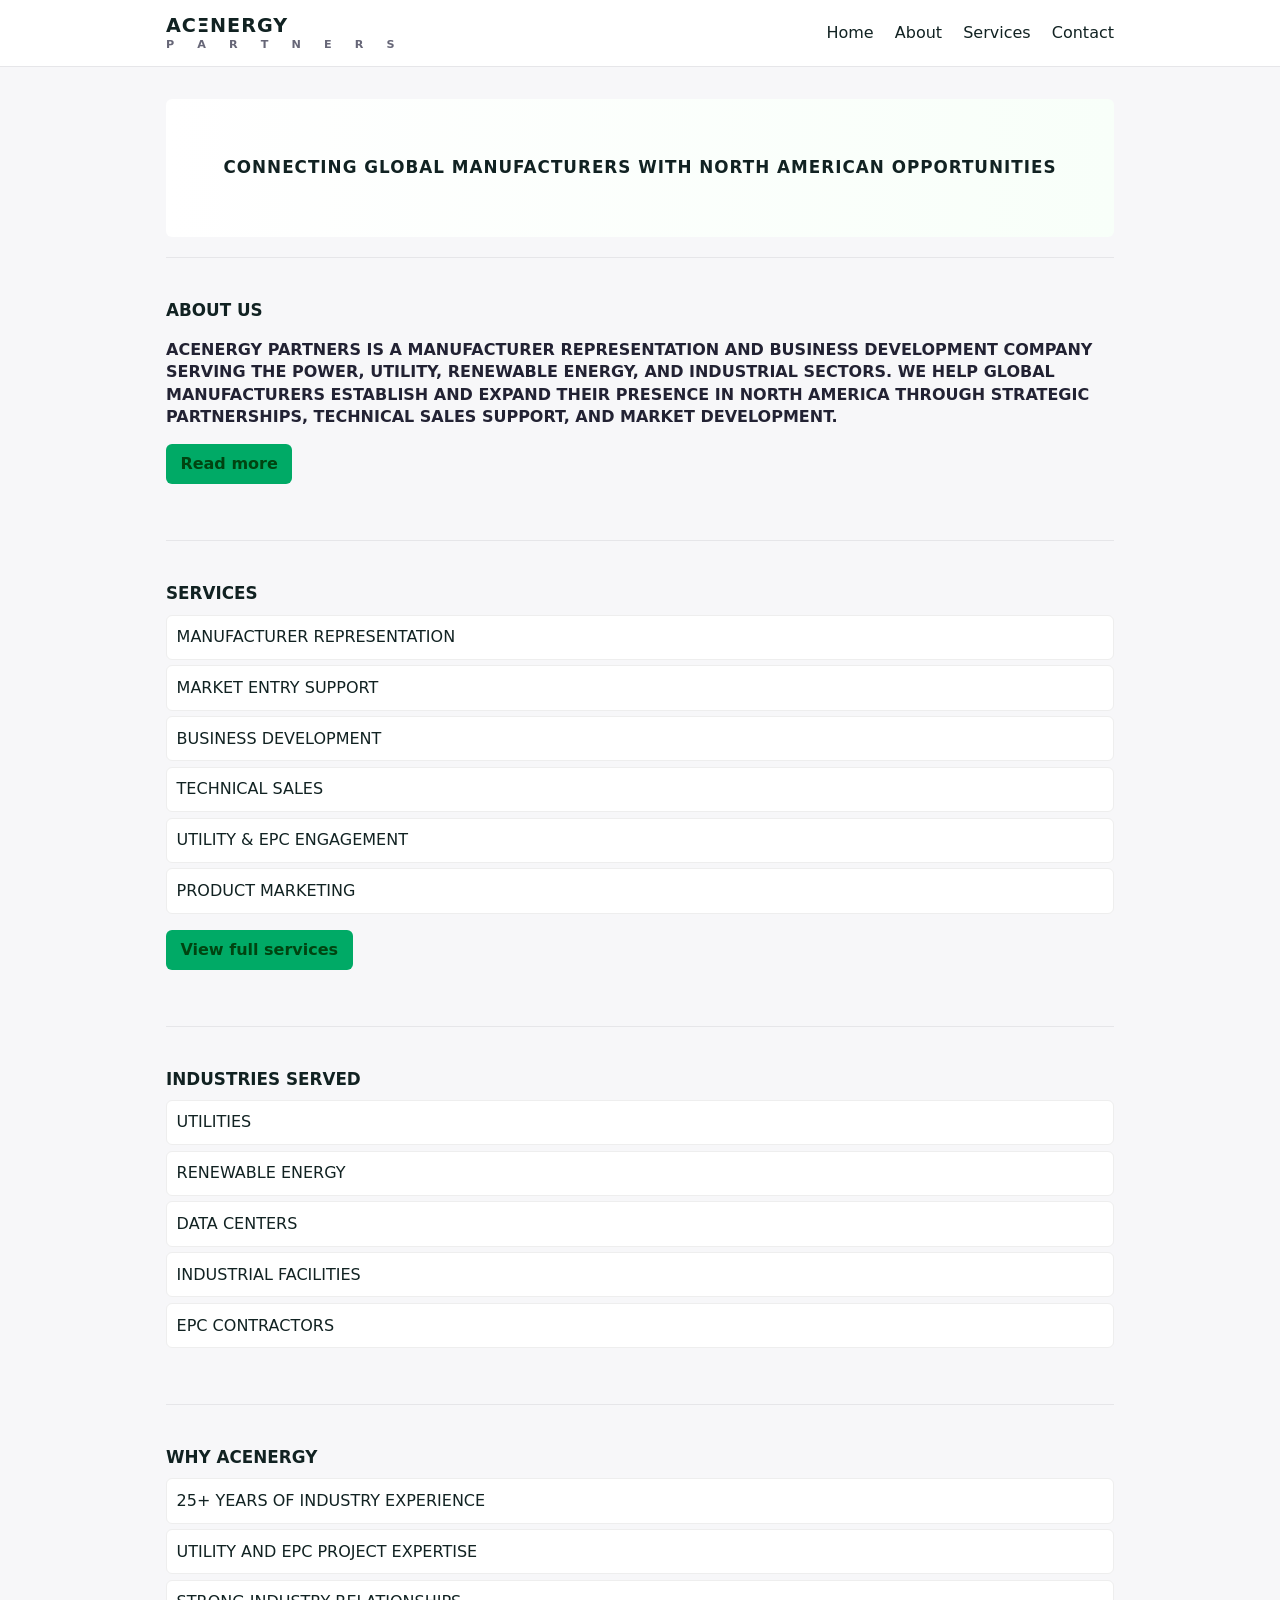
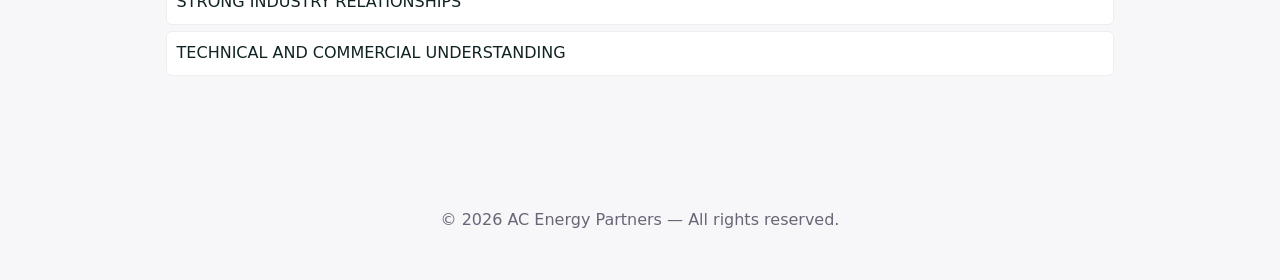
==== index.html @ e090b13f "Initial ACΞNERGY site — publish to GitHub Pages" ====
<!doctype html>
<html lang="en">
<head>
  <meta charset="utf-8" />
  <meta name="viewport" content="width=device-width,initial-scale=1" />
  <meta name="description" content="ACΞNERGY — Manufacturer Representation, Energy Infrastructure, Market Development" />
  <title>AC Energy Partners — Home</title>
  <link rel="stylesheet" href="styles.css" />
</head>
<body>
  <header class="site-header">
    <div class="container header-inner">
      <h1 class="brand">
        <span class="logo-main">ACΞNERGY</span>
        <span class="logo-sub">P A R T N E R S</span>
      </h1>
      <nav>
        <a href="index.html" aria-current="page">Home</a>
        <a href="about.html">About</a>
        <a href="services.html">Services</a>
        <a href="contact.html">Contact</a>
      </nav>
    </div>
  </header>

  <main class="container">
    <section class="hero hero-large">
      <h2 class="hero-title">CONNECTING GLOBAL MANUFACTURERS WITH NORTH AMERICAN OPPORTUNITIES</h2>
    </section>

    <hr class="section-divider">

    <section id="about" class="section-block">
      <h2>ABOUT US</h2>
      <p class="lead-uppercase">ACENERGY PARTNERS IS A MANUFACTURER REPRESENTATION AND BUSINESS DEVELOPMENT COMPANY SERVING THE POWER, UTILITY, RENEWABLE ENERGY, AND INDUSTRIAL SECTORS. WE HELP GLOBAL MANUFACTURERS ESTABLISH AND EXPAND THEIR PRESENCE IN NORTH AMERICA THROUGH STRATEGIC PARTNERSHIPS, TECHNICAL SALES SUPPORT, AND MARKET DEVELOPMENT.</p>
      <p><a class="cta" href="about.html">Read more</a></p>
    </section>

    <hr class="section-divider">

    <section id="services" class="section-block">
      <h2>SERVICES</h2>
      <ul class="bullet-list">
        <li>MANUFACTURER REPRESENTATION</li>
        <li>MARKET ENTRY SUPPORT</li>
        <li>BUSINESS DEVELOPMENT</li>
        <li>TECHNICAL SALES</li>
        <li>UTILITY &amp; EPC ENGAGEMENT</li>
        <li>PRODUCT MARKETING</li>
      </ul>
      <p><a class="cta" href="services.html">View full services</a></p>
    </section>

    <hr class="section-divider">

    <section id="industries" class="section-block">
      <h2>INDUSTRIES SERVED</h2>
      <ul class="bullet-list">
        <li>UTILITIES</li>
        <li>RENEWABLE ENERGY</li>
        <li>DATA CENTERS</li>
        <li>INDUSTRIAL FACILITIES</li>
        <li>EPC CONTRACTORS</li>
      </ul>
    </section>

    <hr class="section-divider">

    <section id="why" class="section-block">
      <h2>WHY ACENERGY</h2>
      <ul class="bullet-list">
        <li>25+ YEARS OF INDUSTRY EXPERIENCE</li>
        <li>UTILITY AND EPC PROJECT EXPERTISE</li>
        <li>STRONG INDUSTRY RELATIONSHIPS</li>
        <li>TECHNICAL AND COMMERCIAL UNDERSTANDING</li>
      </ul>
    </section>
  </main>

  <footer class="site-footer">
    <div class="container">
      <p>&copy; <span id="year"></span> AC Energy Partners — All rights reserved.</p>
    </div>
  </footer>

  <script>
    document.getElementById('year').textContent = new Date().getFullYear();
  </script>
</body>
</html>
---- styles.css ----
:root{--accent:#0a6;--bg:#f7f7f9;--text:#122}
*{box-sizing:border-box}
body{font-family:system-ui,-apple-system,Segoe UI,Roboto,"Helvetica Neue",Arial;line-height:1.5;color:var(--text);background:var(--bg);margin:0}
.container{max-width:980px;margin:0 auto;padding:1rem}

/* header */
.site-header{background:#fff;border-bottom:1px solid #e6e6e9}
.header-inner{display:flex;align-items:center;justify-content:space-between;padding:1rem}
.brand{margin:0;line-height:1}
.brand .logo-main{display:block;font-weight:800;font-size:1.2rem;letter-spacing:1px}
.brand .logo-sub{display:block;font-weight:600;font-size:0.7rem;letter-spacing:0.6rem;color:#667;margin-top:4px}
nav a{margin-left:1rem;color:inherit;text-decoration:none}

/* hero and content */
.hero{padding:2.5rem 1rem;border-radius:6px;margin-top:1rem;background:linear-gradient(90deg,#fff,#f8fff9)}
.hero-large{padding:3.5rem 1rem;text-align:center}
.hero-title{margin:0;font-size:1.05rem;letter-spacing:1px;font-weight:700;color:var(--text)}

/* sections */
.section-block{padding:1.25rem 0}
.section-block h2{margin:0 0 .5rem 0;font-size:1.05rem}
.lead-uppercase{text-transform:none;font-weight:600;line-height:1.4;color:#223}
.bullet-list{list-style:none;padding-left:0;margin:0.5rem 0 1rem 0}
.bullet-list li{background:#fff;margin:0.35rem 0;padding:.6rem;border-radius:6px;border:1px solid #eee}
.services-list li{padding:.8rem}

/* divider */
.section-divider{border:0;height:1px;background:#e6e6e9;margin:1.25rem 0}

/* CTA */
.cta{display:inline-block;background:var(--accent);color:#041;font-weight:600;padding:.5rem .9rem;border-radius:6px;text-decoration:none}

/* footer */
.site-footer{padding:1rem 0;text-align:center;color:#667;margin-top:2rem}

/* responsive */
@media (max-width:600px){
  .header-inner{flex-direction:column;align-items:flex-start}
  nav{margin-top:.5rem}
  .brand .logo-main{font-size:1.05rem}
  .brand .logo-sub{font-size:0.65rem;letter-spacing:0.45rem}
  .hero-title{font-size:0.95rem}
}
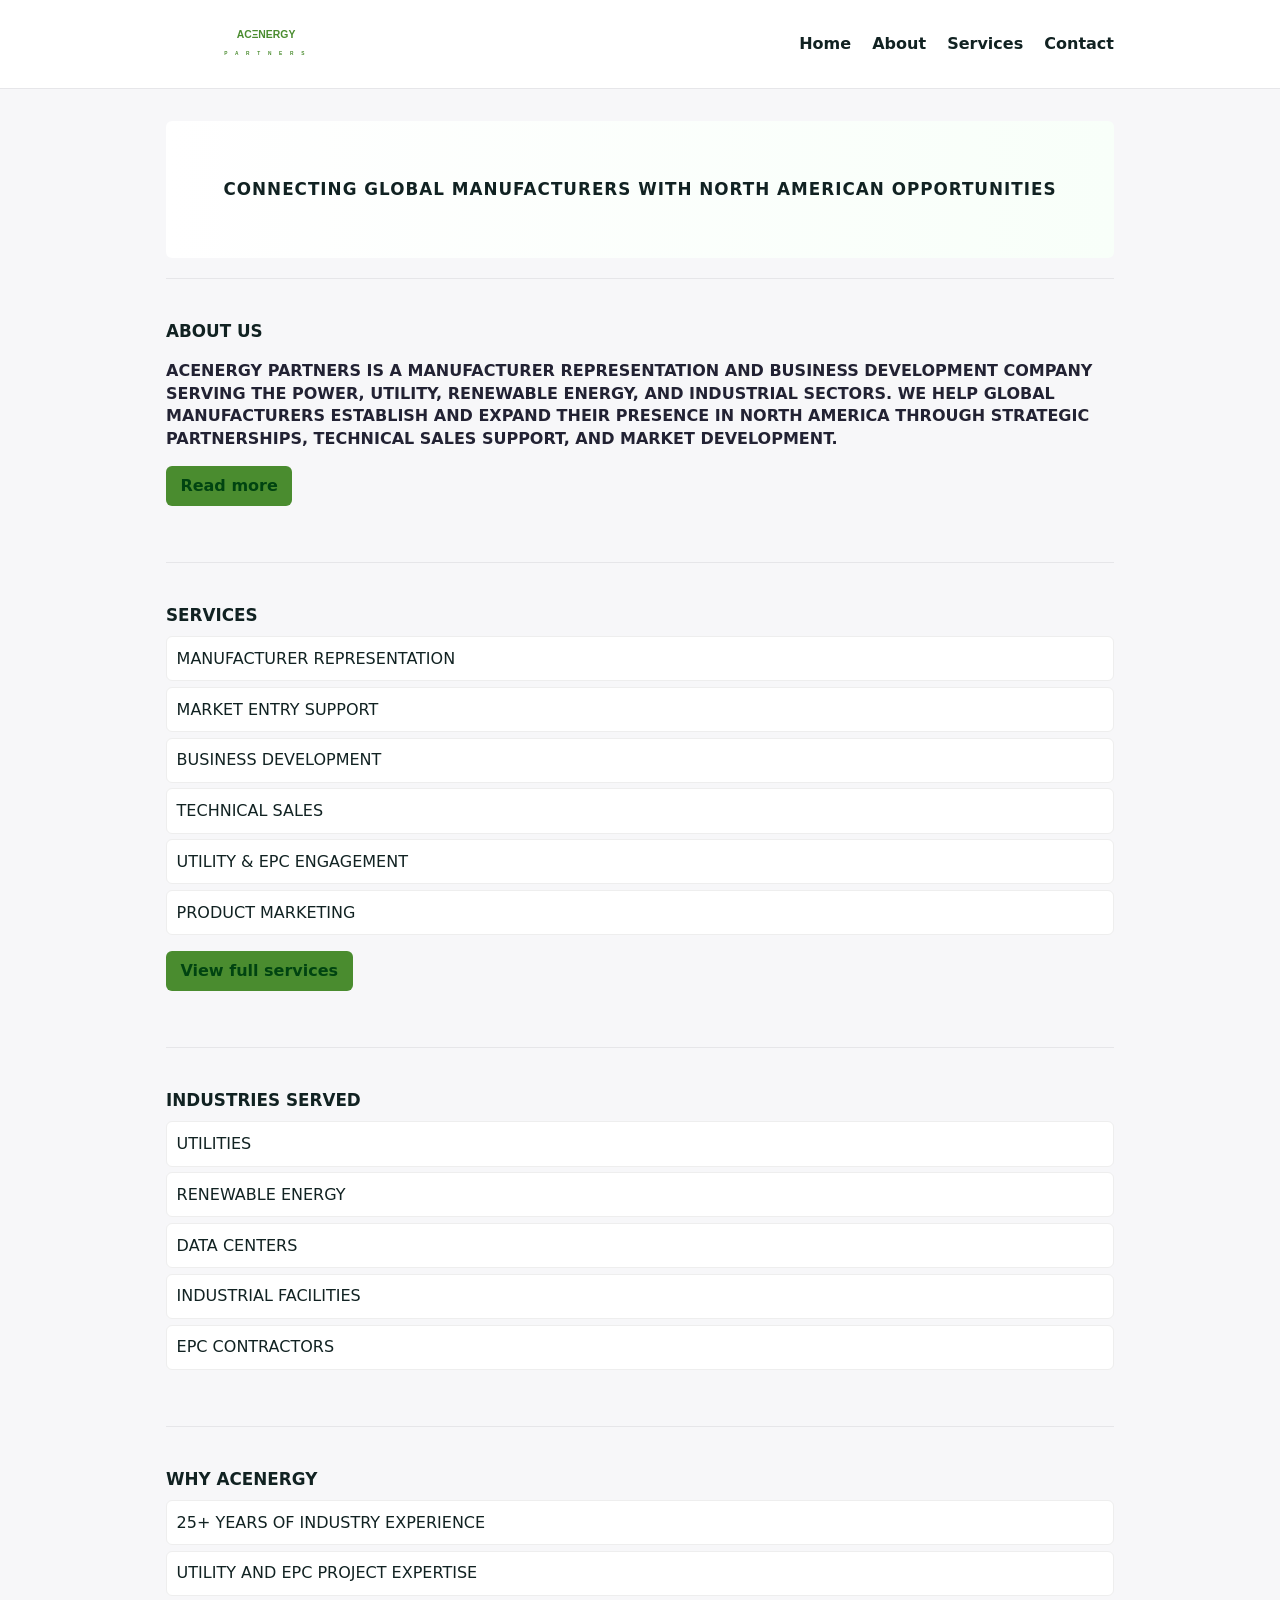
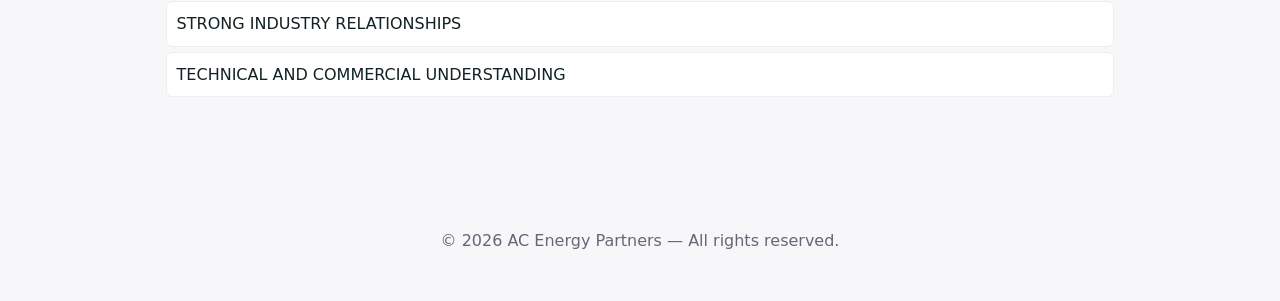
==== commit 0cb25329: "Add image logo to header and adjust styles" ====
--- a/index.html
+++ b/index.html
@@ -10,10 +10,9 @@
 <body>
   <header class="site-header">
     <div class="container header-inner">
-      <h1 class="brand">
-        <span class="logo-main">ACΞNERGY</span>
-        <span class="logo-sub">P A R T N E R S</span>
-      </h1>
+      <a class="brand" href="index.html">
+        <img src="logo.svg" alt="ACΞNERGY P A R T N E R S" class="site-logo" />
+      </a>
       <nav>
         <a href="index.html" aria-current="page">Home</a>
         <a href="about.html">About</a>
--- a/styles.css
+++ b/styles.css
@@ -1,4 +1,4 @@
-:root{--accent:#0a6;--bg:#f7f7f9;--text:#122}
+:root{--accent:#4A8C2F;--bg:#f7f7f9;--text:#122}
 *{box-sizing:border-box}
 body{font-family:system-ui,-apple-system,Segoe UI,Roboto,"Helvetica Neue",Arial;line-height:1.5;color:var(--text);background:var(--bg);margin:0}
 .container{max-width:980px;margin:0 auto;padding:1rem}
@@ -6,10 +6,9 @@
 /* header */
 .site-header{background:#fff;border-bottom:1px solid #e6e6e9}
 .header-inner{display:flex;align-items:center;justify-content:space-between;padding:1rem}
-.brand{margin:0;line-height:1}
-.brand .logo-main{display:block;font-weight:800;font-size:1.2rem;letter-spacing:1px}
-.brand .logo-sub{display:block;font-weight:600;font-size:0.7rem;letter-spacing:0.6rem;color:#667;margin-top:4px}
-nav a{margin-left:1rem;color:inherit;text-decoration:none}
+.brand{margin:0;line-height:1;display:flex;align-items:center}
+.site-logo{height:56px;width:auto;display:block}
+nav a{margin-left:1rem;color:inherit;text-decoration:none;font-weight:600}
 
 /* hero and content */
 .hero{padding:2.5rem 1rem;border-radius:6px;margin-top:1rem;background:linear-gradient(90deg,#fff,#f8fff9)}
@@ -37,7 +36,6 @@
 @media (max-width:600px){
   .header-inner{flex-direction:column;align-items:flex-start}
   nav{margin-top:.5rem}
-  .brand .logo-main{font-size:1.05rem}
-  .brand .logo-sub{font-size:0.65rem;letter-spacing:0.45rem}
+  .site-logo{height:48px}
   .hero-title{font-size:0.95rem}
 }
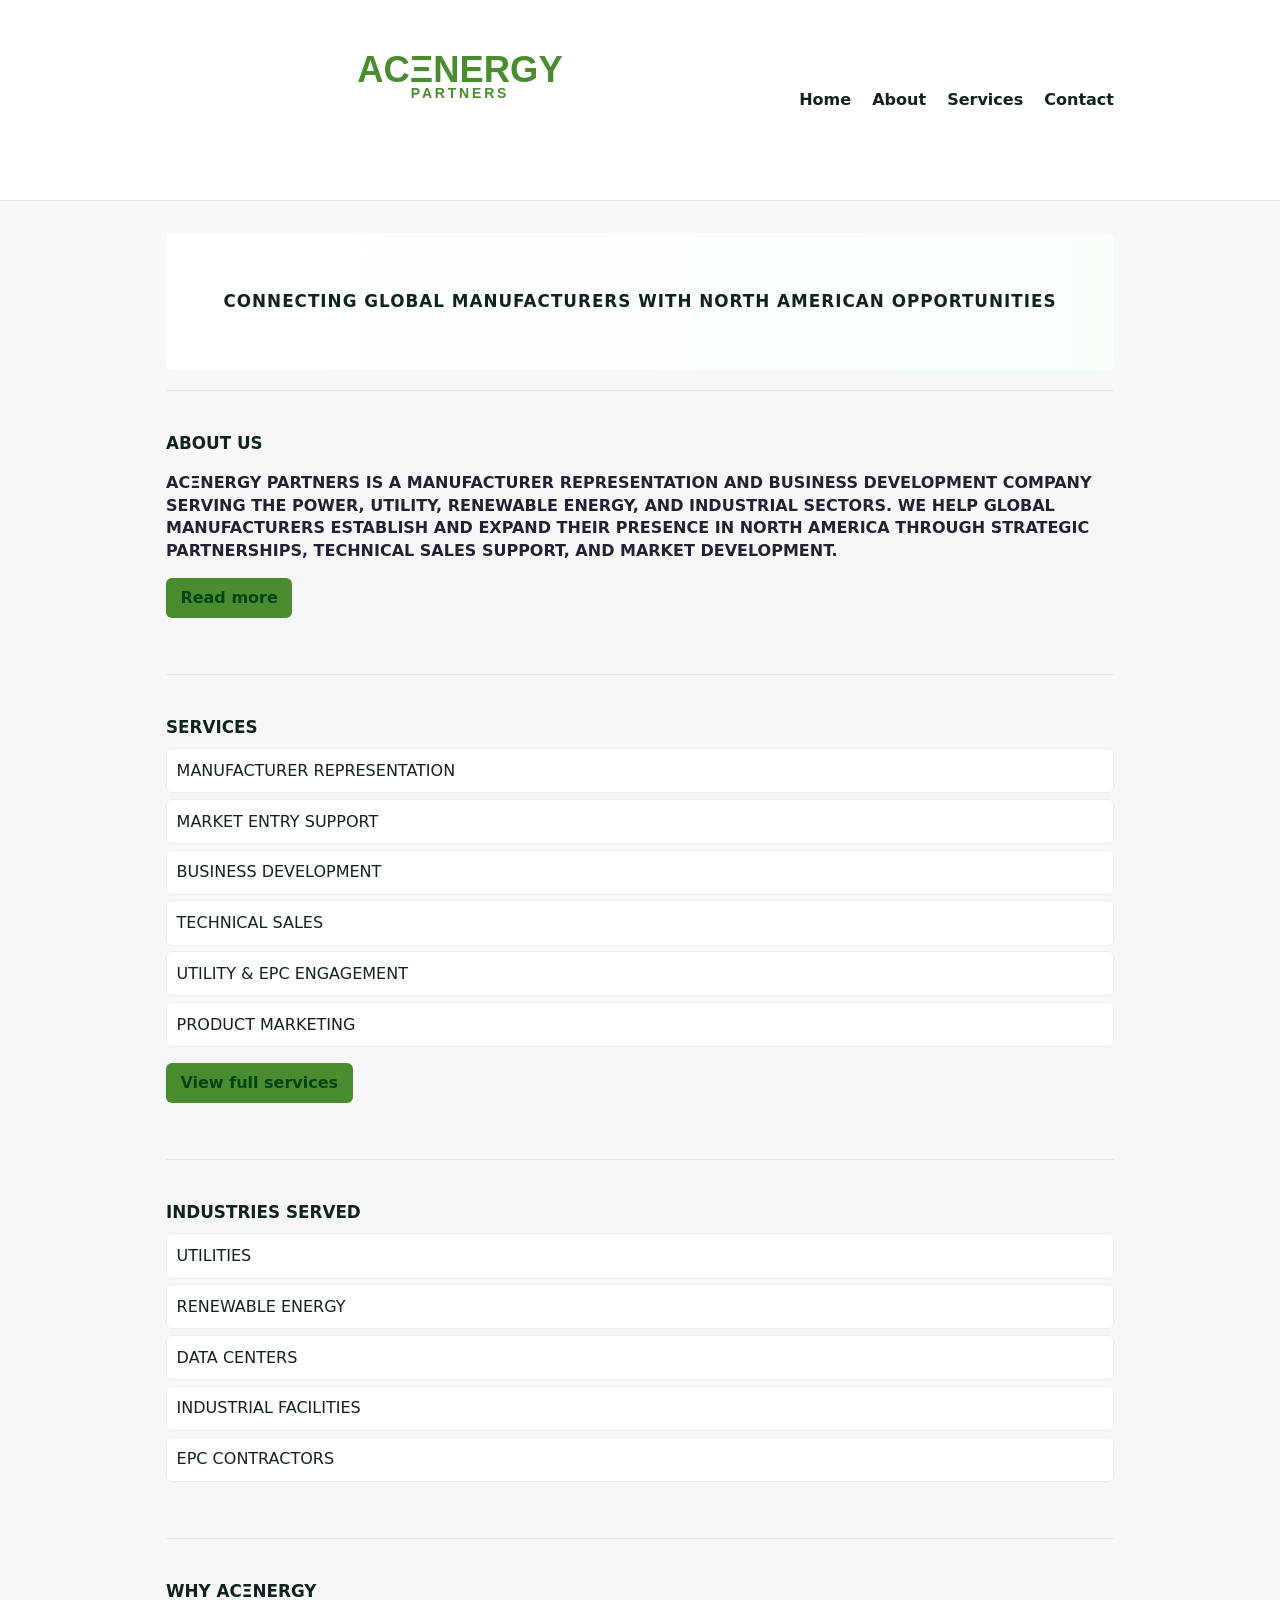
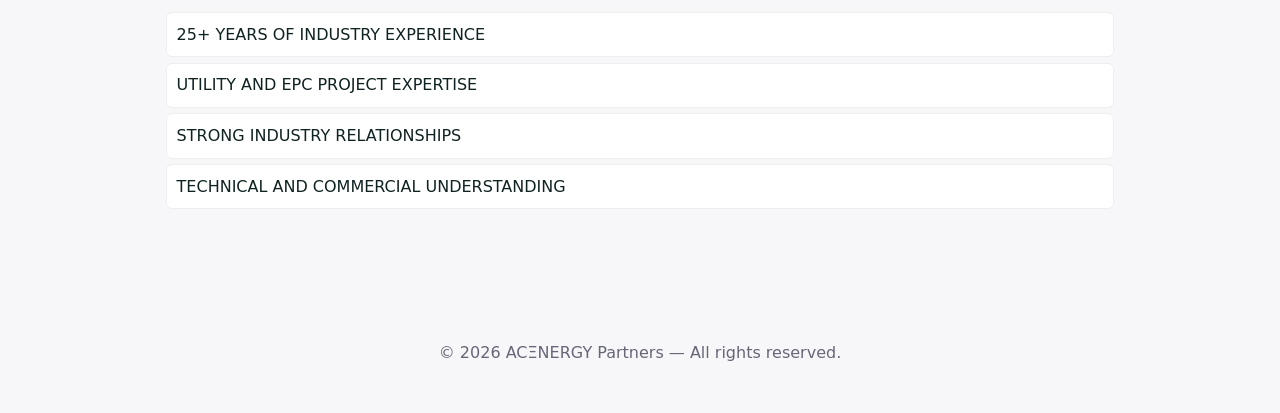
==== commit edb6b229: "Normalize brand name to ACΞNERGY across site (titles, footers, content, README)" ====
--- a/index.html
+++ b/index.html
@@ -4,7 +4,7 @@
   <meta charset="utf-8" />
   <meta name="viewport" content="width=device-width,initial-scale=1" />
   <meta name="description" content="ACΞNERGY — Manufacturer Representation, Energy Infrastructure, Market Development" />
-  <title>AC Energy Partners — Home</title>
+  <title>ACΞNERGY Partners — Home</title>
   <link rel="stylesheet" href="styles.css" />
 </head>
 <body>
@@ -31,7 +31,7 @@
 
     <section id="about" class="section-block">
       <h2>ABOUT US</h2>
-      <p class="lead-uppercase">ACENERGY PARTNERS IS A MANUFACTURER REPRESENTATION AND BUSINESS DEVELOPMENT COMPANY SERVING THE POWER, UTILITY, RENEWABLE ENERGY, AND INDUSTRIAL SECTORS. WE HELP GLOBAL MANUFACTURERS ESTABLISH AND EXPAND THEIR PRESENCE IN NORTH AMERICA THROUGH STRATEGIC PARTNERSHIPS, TECHNICAL SALES SUPPORT, AND MARKET DEVELOPMENT.</p>
+      <p class="lead-uppercase">ACΞNERGY PARTNERS IS A MANUFACTURER REPRESENTATION AND BUSINESS DEVELOPMENT COMPANY SERVING THE POWER, UTILITY, RENEWABLE ENERGY, AND INDUSTRIAL SECTORS. WE HELP GLOBAL MANUFACTURERS ESTABLISH AND EXPAND THEIR PRESENCE IN NORTH AMERICA THROUGH STRATEGIC PARTNERSHIPS, TECHNICAL SALES SUPPORT, AND MARKET DEVELOPMENT.</p>
       <p><a class="cta" href="about.html">Read more</a></p>
     </section>
 
@@ -66,7 +66,7 @@
     <hr class="section-divider">
 
     <section id="why" class="section-block">
-      <h2>WHY ACENERGY</h2>
+      <h2>WHY ACΞNERGY</h2>
       <ul class="bullet-list">
         <li>25+ YEARS OF INDUSTRY EXPERIENCE</li>
         <li>UTILITY AND EPC PROJECT EXPERTISE</li>
@@ -78,7 +78,7 @@
 
   <footer class="site-footer">
     <div class="container">
-      <p>&copy; <span id="year"></span> AC Energy Partners — All rights reserved.</p>
+      <p>&copy; <span id="year"></span> ACΞNERGY Partners — All rights reserved.</p>
     </div>
   </footer>
 
--- a/styles.css
+++ b/styles.css
@@ -7,7 +7,7 @@
 .site-header{background:#fff;border-bottom:1px solid #e6e6e9}
 .header-inner{display:flex;align-items:center;justify-content:space-between;padding:1rem}
 .brand{margin:0;line-height:1;display:flex;align-items:center}
-.site-logo{height:56px;width:auto;display:block}
+.site-logo{height:168px;width:auto;display:block}
 nav a{margin-left:1rem;color:inherit;text-decoration:none;font-weight:600}
 
 /* hero and content */
@@ -36,6 +36,6 @@
 @media (max-width:600px){
   .header-inner{flex-direction:column;align-items:flex-start}
   nav{margin-top:.5rem}
-  .site-logo{height:48px}
+  .site-logo{height:144px}
   .hero-title{font-size:0.95rem}
 }
